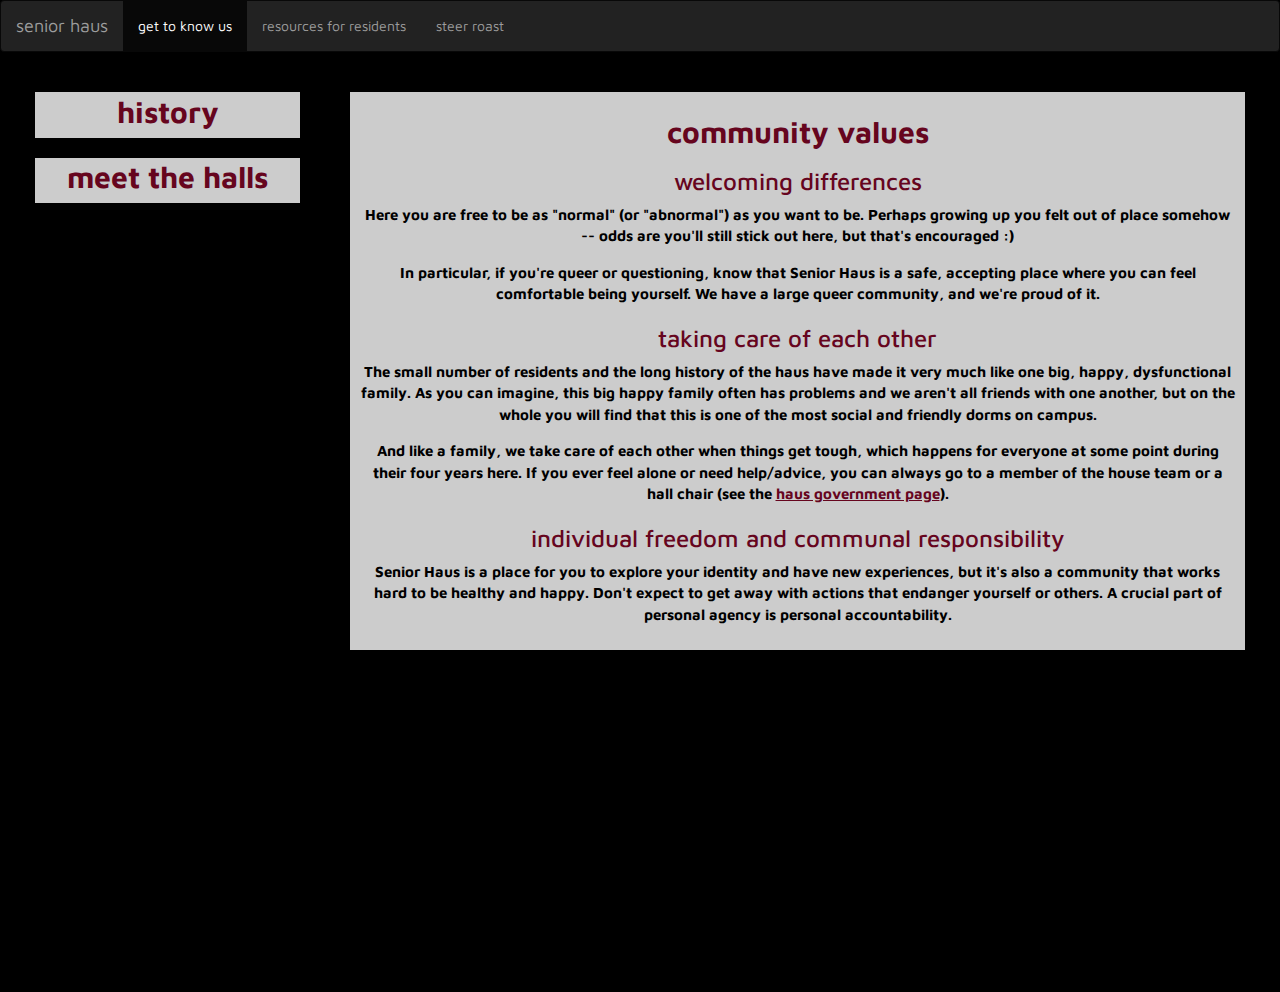
==== community.html @ f7b685b9 "move values > community.html" ====
<!DOCTYPE HTML>
<html lang="en">
<head>
    <title>haus values</title>
    <meta name="viewport", content="width=device-width, initial-scale=1">
    <link href='https://fonts.googleapis.com/css?family=Maven+Pro' rel='stylesheet' type='text/css'>
    <link rel="stylesheet" href="https://maxcdn.bootstrapcdn.com/bootstrap/3.3.6/css/bootstrap.min.css"/>
    <link rel="stylesheet" type="text/css" href="main.css"/>
         
</head>

<body>

    <nav class="navbar navbar-inverse">
        <div class="container-fluid">

            <div class="navbar-header">
                <a class="navbar-brand" href='index.html'>senior haus</a>
            </div> 
            <div> 
                <ul class="nav navbar-nav pull-left">
                    <li class="active"><a href='community.html'>get to know us</a></li>
                    <li><a href='resources.html'>resources for residents</a></li>
                    <li><a href='roast.html'>steer roast</a></li> 
                </ul>
            </div>
        </div>
    </nav>
        
<section class="jumbotron">
    <div class="yearbook">
        <div class="container-fluid">
                <div class="row text-center">
                    <div class="col-sm-3">
                        <div class="row">
                            <div class="col-xs-12">
                                <h2 class="dark-bg"><a href='history.html'>history</a></h2>
                            </div>
                            <div class="col-xs-12">
                                <h2 class="dark-bg"><a href='halls.html'>meet the halls</a></h2>
                            </div>
                        </div>
                    </div>

                    <div class="col-sm-9">
                        <div class="dark-bg">
                            <h2><b>community values</b></h2>
                            <h3>welcoming differences</h3>
                            <p>Here you are free to be as "normal" (or "abnormal") as you want to be. Perhaps growing up you felt out of place somehow -- odds are you'll still stick out here, but that's encouraged :)</p>
                            <p>In particular, if you're queer or questioning, know that Senior Haus is a safe, accepting place where you can feel comfortable being yourself. We have a large queer community, and we're proud of it.</p>

                            <h3>taking care of each other</h3>
                            <p>The small number of residents and the long history of the haus have made it very much like one big, happy, dysfunctional family. As you can imagine, this big happy family often has problems and we aren't all friends with one another, but on the whole you will find that this is one of the most social and friendly dorms on campus.</p>
                            <p>And like a family, we take care of each other when things get tough, which happens for everyone at some point during their four years here. <b>If you ever feel alone or need help/advice, you can always go to a member of the house team or a hall chair</b> (see the <a href="government.html" style="text-decoration: underline">haus government page</a>).</p>

                            <h3>individual freedom and communal responsibility</h3>
                            <p>Senior Haus is a place for you to explore your identity and have new experiences, but it's also a community that works hard to be healthy and happy. Don't expect to get away with actions that endanger yourself or others. A crucial part of personal agency is personal accountability.</p>
                    </div>
                </div>
                        </div>
                    </div>
                </div>
            </div>
        </div>
    </section>

    <script>
    $(document).ready(function () {
            $("#collapseButton").click(function(event) {
                      $("#myNavbar").collapse('hide');
                              });
                                    });
    </script>

</body>
</html>
---- main.css ----
body {
    font-family: 'Maven Pro';
    color: rgb(102,5,30);
    background: black;
}

a, a:hover {
    color: rgb(102,5,30);
    text-decoration: none;
}

small a, small a:hover {
    color: black;
    text-decoration: underline;
}

header {
    margin: 0rem;
}

header .row {
    display: flex;
}

header nav {
    display: flex;
    justify-content: flex-end;
}

header p {
    padding: 0 2rem;
    margin: 0;
}

.jumbotron {
    background-color: black;
    margin: 0rem;
    padding: 1rem;
}

.jumbotron .sportdeath {
    background-image: url('sportdeath.jpg');
    background-size: 100% auto;
    background-repeat: no-repeat;
}

.jumbotron .xueli {
    display: flex;
    background-image: url('xueli.jpg');
    background-size: 100% auto;
    height: 75rem;
}

.jumbotron .cow {
    display: flex;
    background-image: url('turnaround-cow.jpg');
    background-size: 100% auto;
    height: 100rem;
}

.jumbotron .yearbook {
    display: flex;
    justify-content: flex-end;
    background-image: url('yearbook.jpg');
    background-size: 100% auto;
    height: 90rem;
}

.jumbotron .roast {
    display: block-inline;
    background-image: url('roast.jpg');
    background-size: 100% auto;
    margin: 1rem;
    padding: 1rem 1rem 1rem 0;
}

th {
    padding-left: 1rem;
    font-size: 1.5rem;
}

td {
    word-wrap: break-word;
    white-space: normal;
}

.dark-bg {
    background: rgba(255,255,255,.8);
    padding: 0.25rem 1rem 1rem 1rem;
    margin: 1rem;
    font-weight: bold;
}

.maroon-bg {
    background: rgba(255,255,255,.8);
    border: solid rgb(56,121,226);
    padding: 0rem 0rem 1rem 0rem;
    margin: 1rem;
    font-weight: bold;
    color: rgb(56,121,226);
}

.blue {
    color: rgb(45,92,168);
    font-weight: bold;
}

.light-bg {
    background: rgba(255,255,255,.9);
    padding: 0.25rem 1rem 1rem 1rem;
    margin: 1rem;
    font-weight: bold;
}

.body-text {
    color: black;
    font-size: 1.5rem;
}

.body-text a, .body-text a:hover {
    text-decoration: underline;
    color: black;
}

#welcome {
    background: rgba(255,255,255,.2);
    font-weight: bold;
    padding: 1rem;
    font-weight: 400;
    text-shadow: 0 0 20px rgba(0,0,0,0.4);
    margin: 1rem;
    color: black;
    text-align: center;
}

#clock {
    font-size: 2rem;
    font-weight: bold;
    color: rgb(102,5,30);
    padding: 0 1rem;
}

.jumbotron p {
    font-size: 1.5rem;
    font-weight: bold;
    color: black;
}



.link-box {
    background: rgba(255,255,255,.8);
    display: inline-block;
    border: none;
    padding: 1rem 0rem 1rem 1rem;
    margin: 1rem;
    font-weight: bold;
    text-align: center;
}

.link-box h2 {
    padding: 0rem;
}
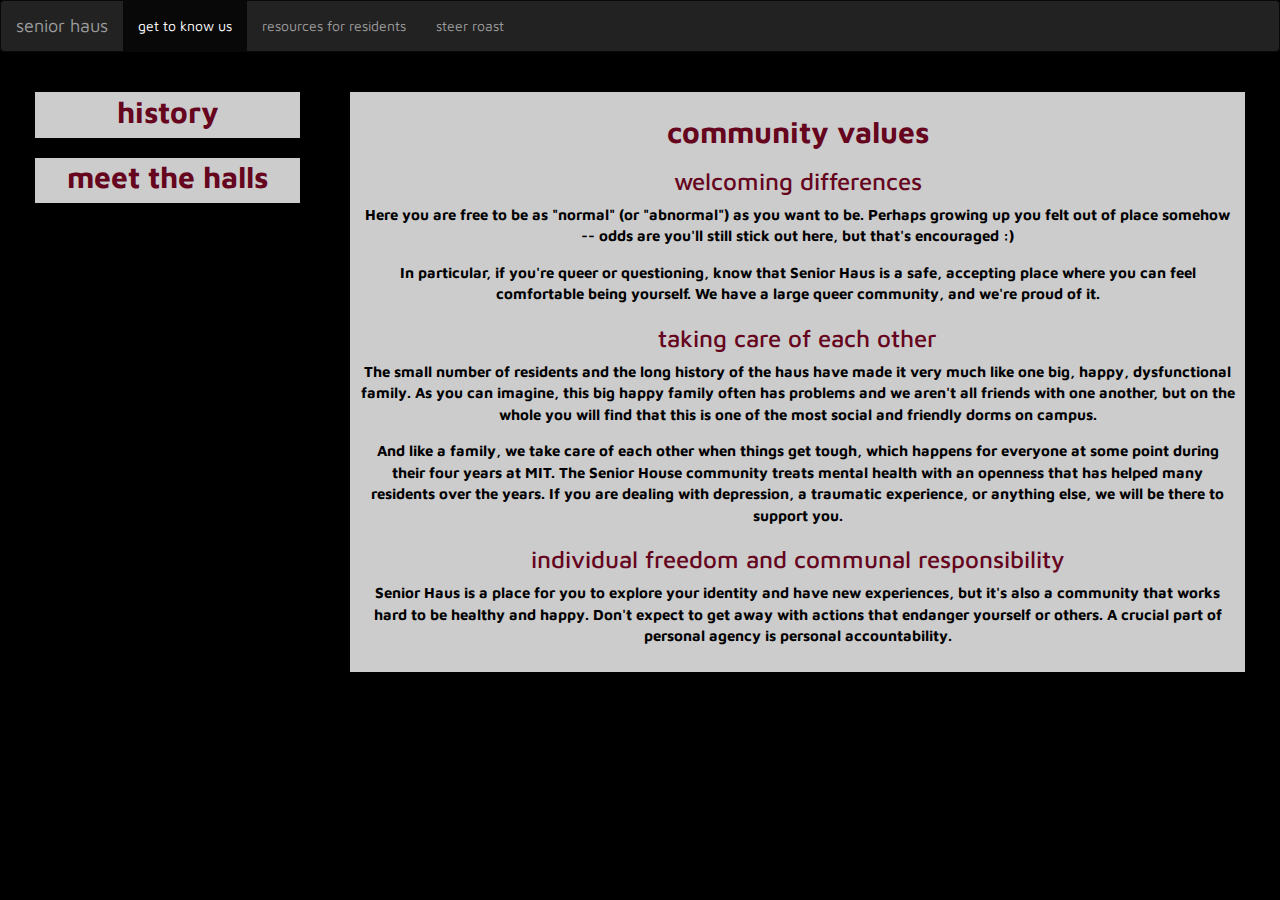
==== commit c3bdd08e: "add openness about mental health to community values" ====
--- a/community.html
+++ b/community.html
@@ -51,8 +51,8 @@
 
                             <h3>taking care of each other</h3>
                             <p>The small number of residents and the long history of the haus have made it very much like one big, happy, dysfunctional family. As you can imagine, this big happy family often has problems and we aren't all friends with one another, but on the whole you will find that this is one of the most social and friendly dorms on campus.</p>
-                            <p>And like a family, we take care of each other when things get tough, which happens for everyone at some point during their four years here. <b>If you ever feel alone or need help/advice, you can always go to a member of the house team or a hall chair</b> (see the <a href="government.html" style="text-decoration: underline">haus government page</a>).</p>
-
+                            <p>And like a family, we take care of each other when things get tough, which happens for everyone at some point during their four years at MIT. The Senior House community treats mental health with an openness that has helped many residents over the years. If you are dealing with depression, a traumatic experience, or anything else, we will be there to support you.</p>
+                            
                             <h3>individual freedom and communal responsibility</h3>
                             <p>Senior Haus is a place for you to explore your identity and have new experiences, but it's also a community that works hard to be healthy and happy. Don't expect to get away with actions that endanger yourself or others. A crucial part of personal agency is personal accountability.</p>
                     </div>
--- a/main.css
+++ b/main.css
@@ -55,7 +55,6 @@
     display: flex;
     background-image: url('turnaround-cow.jpg');
     background-size: 100% auto;
-    height: 100rem;
 }
 
 .jumbotron .yearbook {
@@ -63,13 +62,12 @@
     justify-content: flex-end;
     background-image: url('yearbook.jpg');
     background-size: 100% auto;
-    height: 90rem;
 }
 
 .jumbotron .roast {
     display: block-inline;
     background-image: url('roast.jpg');
-    background-size: 100% auto;
+    background-size: cover;
     margin: 1rem;
     padding: 1rem 1rem 1rem 0;
 }
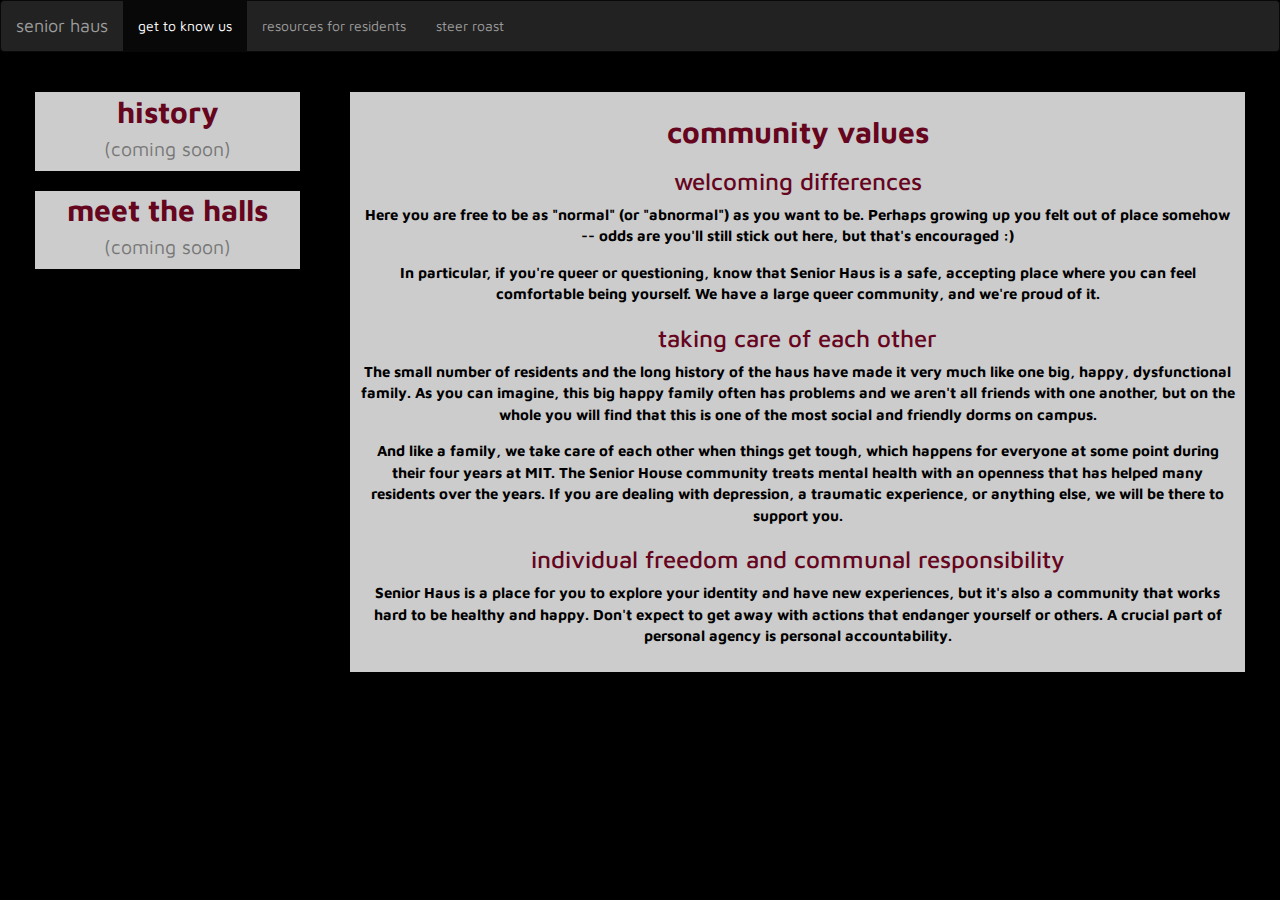
==== commit 170a3dc6: "lots of changes" ====
--- a/community.html
+++ b/community.html
@@ -34,10 +34,10 @@
                     <div class="col-sm-3">
                         <div class="row">
                             <div class="col-xs-12">
-                                <h2 class="dark-bg"><a href='history.html'>history</a></h2>
+                                <h2 class="dark-bg"><a href='community.html'>history<br><small>(coming soon)</small></a></h2>
                             </div>
                             <div class="col-xs-12">
-                                <h2 class="dark-bg"><a href='halls.html'>meet the halls</a></h2>
+                                <h2 class="dark-bg"><a href='community.html'>meet the halls<br><small>(coming soon)</small></a></h2>
                             </div>
                         </div>
                     </div>
--- a/main.css
+++ b/main.css
@@ -159,3 +159,7 @@
 .link-box h2 {
     padding: 0rem;
 }
+
+small {
+    color: black;
+}
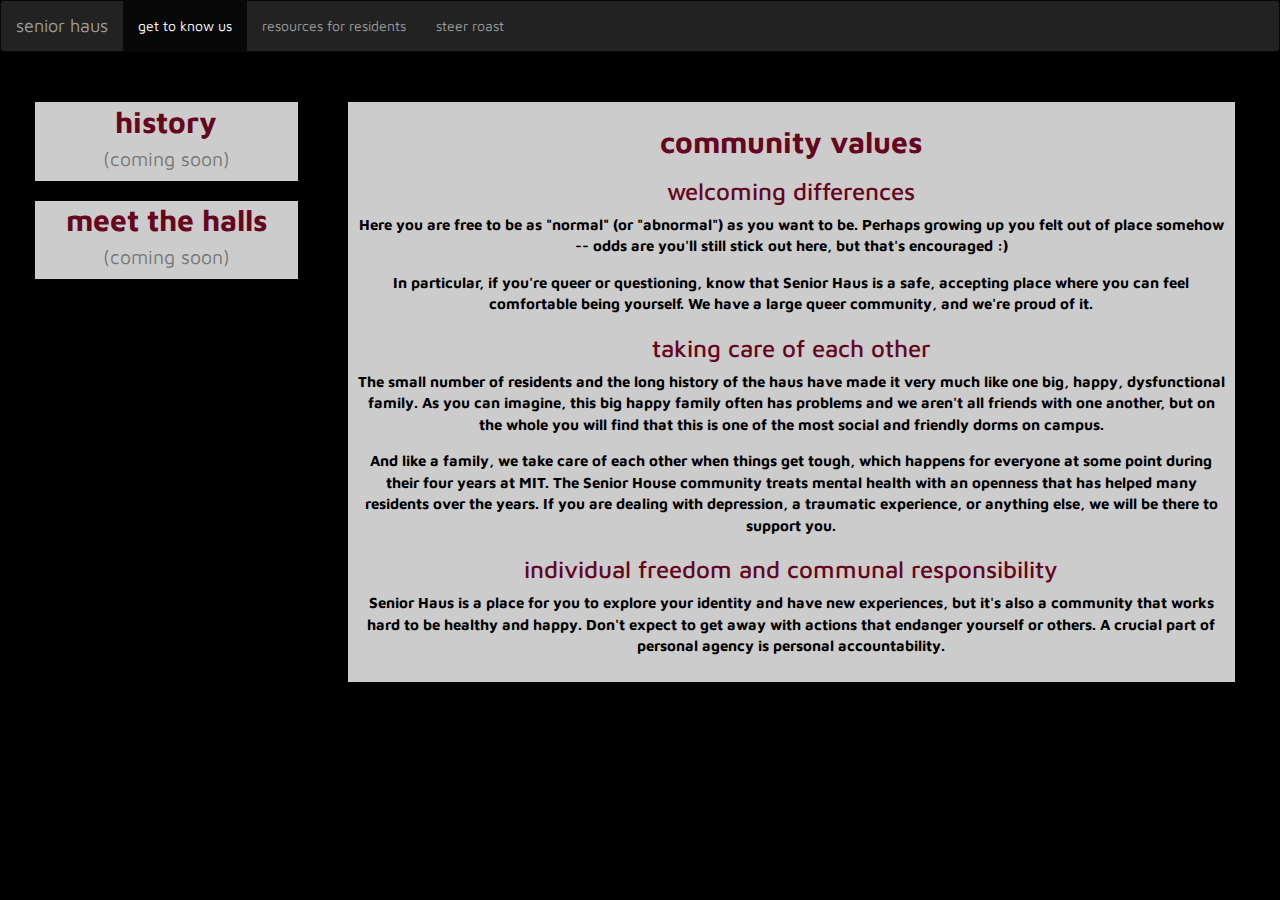
==== commit 62a916be: "small formatting fixes" ====
--- a/community.html
+++ b/community.html
@@ -1,7 +1,7 @@
 <!DOCTYPE HTML>
 <html lang="en">
 <head>
-    <title>haus values</title>
+    <title>community</title>
     <meta name="viewport", content="width=device-width, initial-scale=1">
     <link href='https://fonts.googleapis.com/css?family=Maven+Pro' rel='stylesheet' type='text/css'>
     <link rel="stylesheet" href="https://maxcdn.bootstrapcdn.com/bootstrap/3.3.6/css/bootstrap.min.css"/>
--- a/main.css
+++ b/main.css
@@ -42,19 +42,21 @@
     background-image: url('sportdeath.jpg');
     background-size: 100% auto;
     background-repeat: no-repeat;
+    padding: 1rem 1rem 1rem 0;
 }
 
 .jumbotron .xueli {
     display: flex;
     background-image: url('xueli.jpg');
     background-size: 100% auto;
-    height: 75rem;
+    padding: 1rem 1rem 1rem 0;
 }
 
 .jumbotron .cow {
     display: flex;
     background-image: url('turnaround-cow.jpg');
     background-size: 100% auto;
+    padding: 1rem 1rem 1rem 0;
 }
 
 .jumbotron .yearbook {
@@ -62,6 +64,7 @@
     justify-content: flex-end;
     background-image: url('yearbook.jpg');
     background-size: 100% auto;
+    padding: 1rem 1rem 1rem 0;
 }
 
 .jumbotron .roast {
@@ -86,6 +89,11 @@
     background: rgba(255,255,255,.8);
     padding: 0.25rem 1rem 1rem 1rem;
     margin: 1rem;
+    font-weight: bold;
+}
+
+.maroon {
+    color: rgb(56, 121, 226);
     font-weight: bold;
 }
 
@@ -138,13 +146,17 @@
     padding: 0 1rem;
 }
 
+.jumbotron .cow p {
+    font-size: 1.5rem;
+    font-weight: bold;
+    color: rgb(102,5,30);;
+}
+
 .jumbotron p {
     font-size: 1.5rem;
     font-weight: bold;
     color: black;
 }
-
-
 
 .link-box {
     background: rgba(255,255,255,.8);
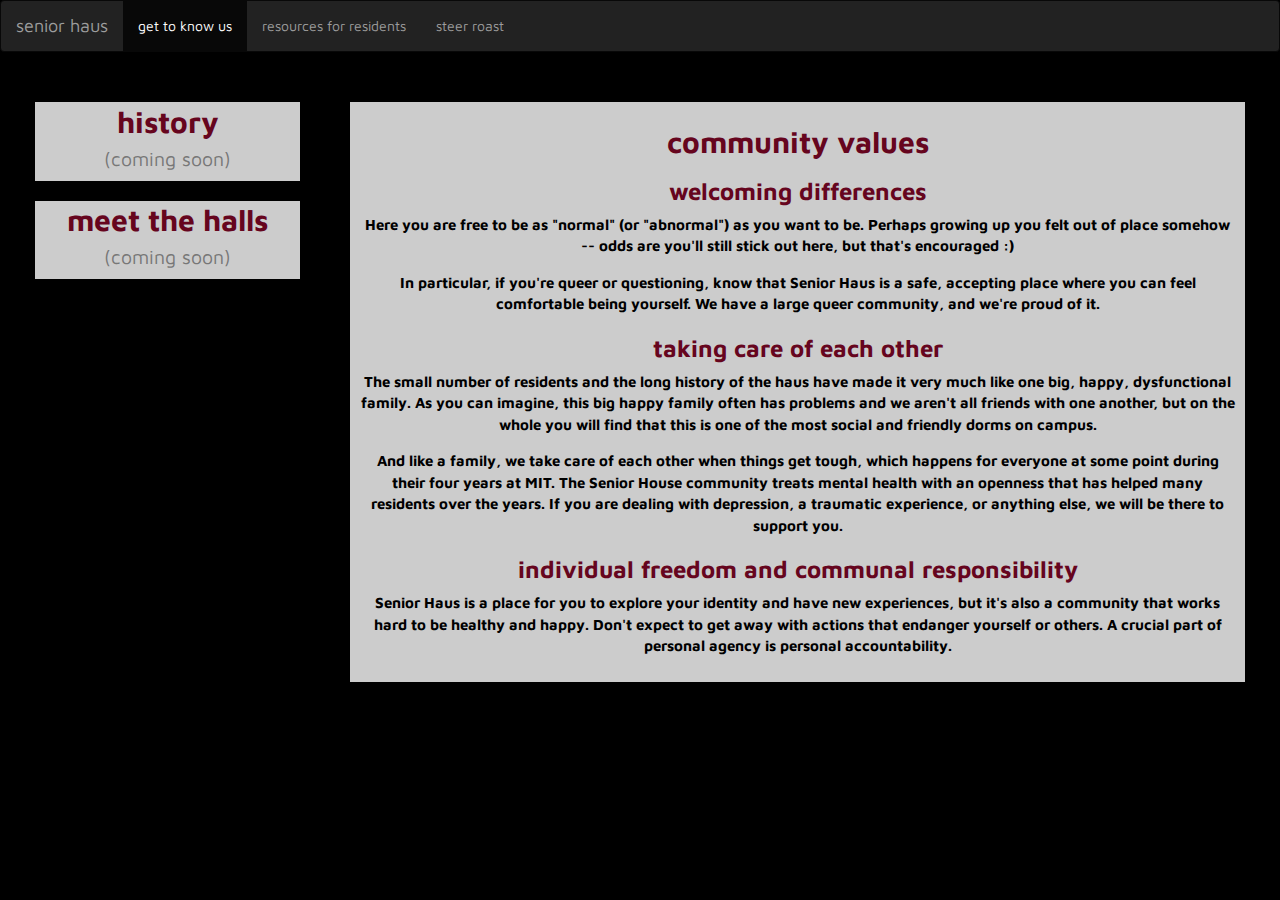
==== commit 8c463100: "add google analytics" ====
--- a/community.html
+++ b/community.html
@@ -1,5 +1,15 @@
 <!DOCTYPE HTML>
 <html lang="en">
+<script>
+  (function(i,s,o,g,r,a,m){i['GoogleAnalyticsObject']=r;i[r]=i[r]||function(){
+        (i[r].q=i[r].q||[]).push(arguments)},i[r].l=1*new Date();a=s.createElement(o),
+    m=s.getElementsByTagName(o)[0];a.async=1;a.src=g;m.parentNode.insertBefore(a,m)
+          })(window,document,'script','https://www.google-analytics.com/analytics.js','ga');
+
+  ga('create', 'UA-97017756-1', 'auto');
+    ga('send', 'pageview');
+
+</script>
 <head>
     <title>community</title>
     <meta name="viewport", content="width=device-width, initial-scale=1">
--- a/main.css
+++ b/main.css
@@ -1,11 +1,16 @@
 body {
     font-family: 'Maven Pro';
-    color: rgb(102,5,30);
+    color: black;
     background: black;
 }
 
+h2 a, h2 a:hover, h3 a, h3 a:hover {
+    color: rgb(102,5,30);
+    text-decoration: none;
+}
+
 a, a:hover {
-    color: rgb(102,5,30);
+    color: rgb(45,92,168);
     text-decoration: none;
 }
 
@@ -49,14 +54,14 @@
     display: flex;
     background-image: url('xueli.jpg');
     background-size: 100% auto;
-    padding: 1rem 1rem 1rem 0;
+    padding: 1rem 0rem 1rem 0;
 }
 
 .jumbotron .cow {
     display: flex;
     background-image: url('turnaround-cow.jpg');
     background-size: 100% auto;
-    padding: 1rem 1rem 1rem 0;
+    padding: 1rem 0rem 1rem 0;
 }
 
 .jumbotron .yearbook {
@@ -64,20 +69,23 @@
     justify-content: flex-end;
     background-image: url('yearbook.jpg');
     background-size: 100% auto;
-    padding: 1rem 1rem 1rem 0;
+    padding: 1rem 0rem 1rem 0;
 }
 
 .jumbotron .roast {
-    display: block-inline;
+    display: flex;
     background-image: url('roast.jpg');
-    background-size: cover;
+    background-size: 100% auto;
     margin: 1rem;
-    padding: 1rem 1rem 1rem 0;
+    padding: 1rem 0rem 1rem 0;
 }
 
 th {
-    padding-left: 1rem;
     font-size: 1.5rem;
+}
+
+.xueli th {
+    font-size: small;
 }
 
 td {
@@ -97,22 +105,13 @@
     font-weight: bold;
 }
 
-.maroon-bg {
-    background: rgba(255,255,255,.8);
-    border: solid rgb(56,121,226);
-    padding: 0rem 0rem 1rem 0rem;
-    margin: 1rem;
-    font-weight: bold;
-    color: rgb(56,121,226);
-}
-
 .blue {
     color: rgb(45,92,168);
     font-weight: bold;
 }
 
 .light-bg {
-    background: rgba(255,255,255,.9);
+    background: rgba(255,255,255,.6);
     padding: 0.25rem 1rem 1rem 1rem;
     margin: 1rem;
     font-weight: bold;
@@ -129,7 +128,7 @@
 }
 
 #welcome {
-    background: rgba(255,255,255,.2);
+    background: rgba(255,255,255,.7);
     font-weight: bold;
     padding: 1rem;
     font-weight: 400;
@@ -175,3 +174,19 @@
 small {
     color: black;
 }
+
+h2, h3, h4 {
+    color: rgb(102,5,30);
+    font-weight: bold;
+}
+
+.jumbotron h1 {
+    color: black;
+    font-weight: bold;
+    font-size: 6rem;
+}
+
+.jumbotron .roast h1 {
+    font-size: 5rem;
+}
+
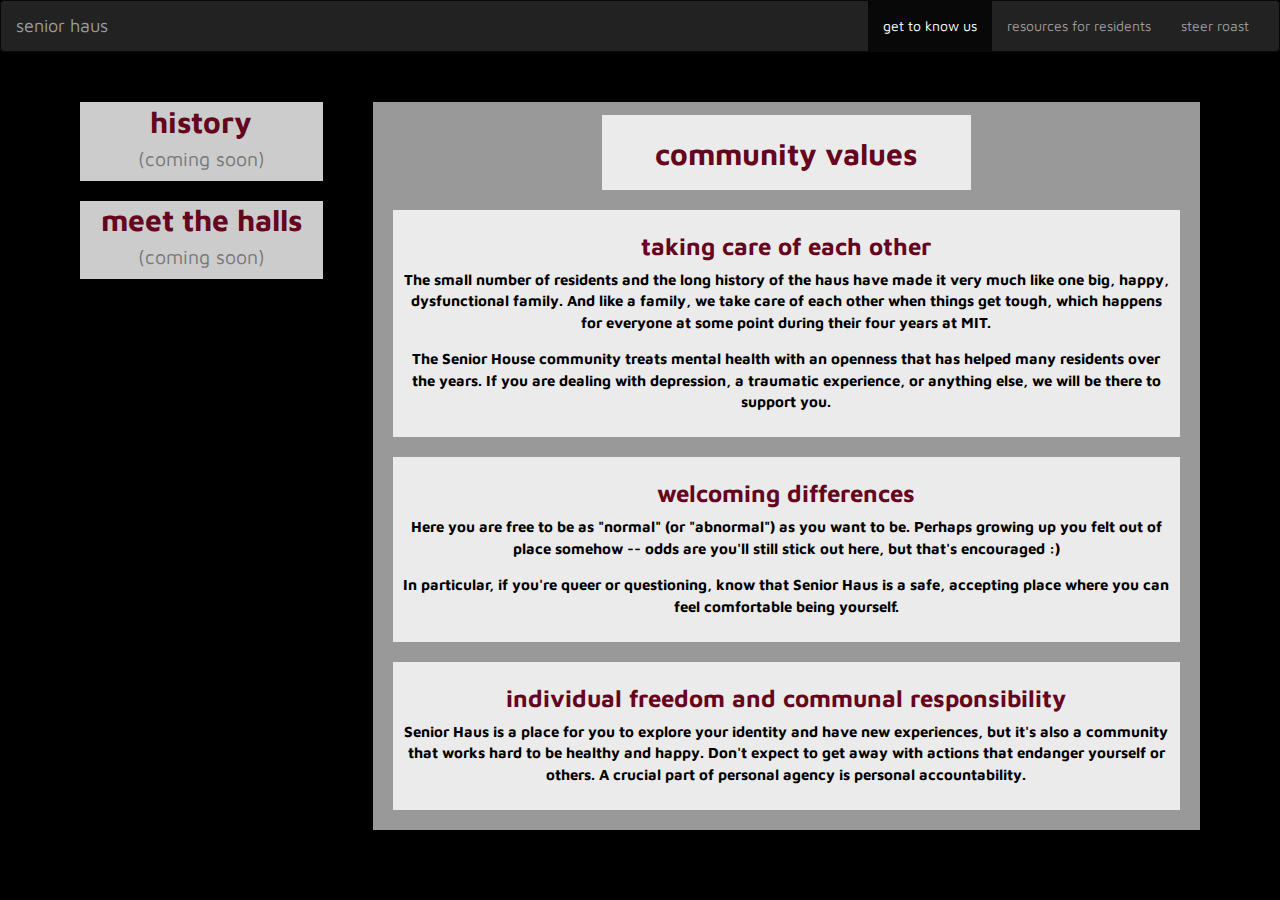
==== commit 7cc69040: "toggleable navbar" ====
--- a/community.html
+++ b/community.html
@@ -15,31 +15,36 @@
     <meta name="viewport", content="width=device-width, initial-scale=1">
     <link href='https://fonts.googleapis.com/css?family=Maven+Pro' rel='stylesheet' type='text/css'>
     <link rel="stylesheet" href="https://maxcdn.bootstrapcdn.com/bootstrap/3.3.6/css/bootstrap.min.css"/>
+    <script src="https://ajax.googleapis.com/ajax/libs/jquery/3.2.0/jquery.min.js"></script>
+    <script src="https://maxcdn.bootstrapcdn.com/bootstrap/3.3.7/js/bootstrap.min.js"></script>
     <link rel="stylesheet" type="text/css" href="main.css"/>
          
 </head>
 
 <body>
-
     <nav class="navbar navbar-inverse">
         <div class="container-fluid">
-
             <div class="navbar-header">
+                <button type="button" class="navbar-toggle" data-toggle="collapse" data-target="#myNavbar">
+                    <span class="icon-bar"></span>
+                    <span class="icon-bar"></span>
+                    <span class="icon-bar"></span> 
+                </button>
                 <a class="navbar-brand" href='index.html'>senior haus</a>
-            </div> 
-            <div> 
-                <ul class="nav navbar-nav pull-left">
+            </div>
+           <div class="collapse navbar-collapse" id="myNavbar">
+                <ul class="nav navbar-nav navbar-right">
                     <li class="active"><a href='community.html'>get to know us</a></li>
                     <li><a href='resources.html'>resources for residents</a></li>
                     <li><a href='roast.html'>steer roast</a></li> 
                 </ul>
             </div>
-        </div>
+                                                                                                                                                                      </div>
     </nav>
         
 <section class="jumbotron">
     <div class="yearbook">
-        <div class="container-fluid">
+        <div class="container">
                 <div class="row text-center">
                     <div class="col-sm-3">
                         <div class="row">
@@ -53,20 +58,40 @@
                     </div>
 
                     <div class="col-sm-9">
-                        <div class="dark-bg">
-                            <h2><b>community values</b></h2>
-                            <h3>welcoming differences</h3>
-                            <p>Here you are free to be as "normal" (or "abnormal") as you want to be. Perhaps growing up you felt out of place somehow -- odds are you'll still stick out here, but that's encouraged :)</p>
-                            <p>In particular, if you're queer or questioning, know that Senior Haus is a safe, accepting place where you can feel comfortable being yourself. We have a large queer community, and we're proud of it.</p>
+                        <div class="light-bg">
+                        <div class="row" style="margin:0">
+                            <div class="row">
+                            <div class="col-sm-6 col-sm-offset-3">
+                                <div class="dark-bg">
+                                    <h2><b>community values</b></h2>
+                                </div>
+                            </div>
+                            </div>
+                            <div class="row">
+                            <div class="col-md-12" style="margin:0">
+                                <div class="dark-bg">
+                                    <h3>taking care of each other</h3>
+                                    <p>The small number of residents and the long history of the haus have made it very much like one big, happy, dysfunctional family. And like a family, we take care of each other when things get tough, which happens for everyone at some point during their four years at MIT.</p>
+                                    <p>The Senior House community treats mental health with an openness that has helped many residents over the years. If you are dealing with depression, a traumatic experience, or anything else, we will be there to support you.</p>
+                                </div>
+                            </div>
+                            <div class="col-md-12" style="margin:0">
+                                <div class="dark-bg">
+                                    <h3>welcoming differences</h3>
+                                    <p>Here you are free to be as "normal" (or "abnormal") as you want to be. Perhaps growing up you felt out of place somehow -- odds are you'll still stick out here, but that's encouraged :)</p>
+                                    <p>In particular, if you're queer or questioning, know that Senior Haus is a safe, accepting place where you can feel comfortable being yourself.</p>
+                                </div>
+                            </div>
+                            <div class="col-md-12" style="margin:0">
+                                <div class="dark-bg">
 
-                            <h3>taking care of each other</h3>
-                            <p>The small number of residents and the long history of the haus have made it very much like one big, happy, dysfunctional family. As you can imagine, this big happy family often has problems and we aren't all friends with one another, but on the whole you will find that this is one of the most social and friendly dorms on campus.</p>
-                            <p>And like a family, we take care of each other when things get tough, which happens for everyone at some point during their four years at MIT. The Senior House community treats mental health with an openness that has helped many residents over the years. If you are dealing with depression, a traumatic experience, or anything else, we will be there to support you.</p>
-                            
-                            <h3>individual freedom and communal responsibility</h3>
-                            <p>Senior Haus is a place for you to explore your identity and have new experiences, but it's also a community that works hard to be healthy and happy. Don't expect to get away with actions that endanger yourself or others. A crucial part of personal agency is personal accountability.</p>
-                    </div>
-                </div>
+                                    <h3>individual freedom and communal responsibility</h3>
+                                    <p>Senior Haus is a place for you to explore your identity and have new experiences, but it's also a community that works hard to be healthy and happy. Don't expect to get away with actions that endanger yourself or others. A crucial part of personal agency is personal accountability.</p>
+                                </div>
+                            </div>
+
+                        </div>
+                        </div>
                         </div>
                     </div>
                 </div>
--- a/main.css
+++ b/main.css
@@ -80,12 +80,9 @@
     padding: 1rem 0rem 1rem 0;
 }
 
-th {
-    font-size: 1.5rem;
-}
-
 .xueli th {
     font-size: small;
+    word-wrap: break-word;
 }
 
 td {
@@ -190,3 +187,6 @@
     font-size: 5rem;
 }
 
+.glyphicon-link {
+    color: rgb(45,92,168);
+}
